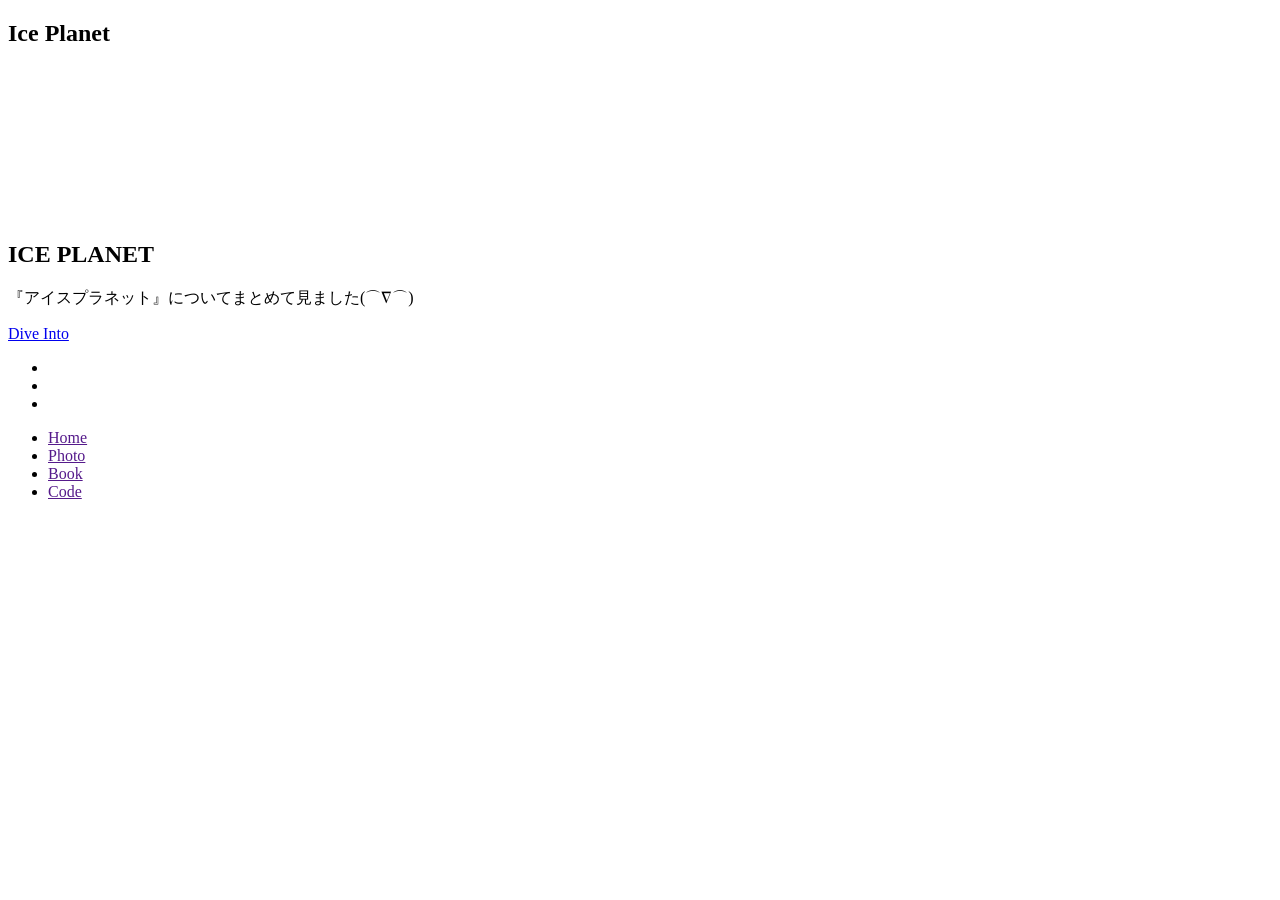
==== home.html @ 83cf0601 "Create home.html" ====
<!DOCTYPE html>
<html lang="en">
  <head>
    <meta charset="UTF-8" />
    <meta http-equiv="X-UA-Compatible" content="IE=edge" />
    <meta name="viewport" content="width=device-width, initial-scale=1.0" />
    <title>Video Website</title>
    <link rel="stylesheet" href="home.css" />
  </head>
  <body>
    <section class="showcase">
      <header>
        <h1 class="logo">Ice Planet</h1>
        <div class="toggle"></div>
      </header>

      <video src="C:\Users\064\vscode\ice\ice-home\images\-21.mp4" autoplay muted loop></video>

      <div class="overlay"></div>

      <div class="text">
        <h2>ICE PLANET</h2>
        <h3>          </h3>
        <p>『アイスプラネット』についてまとめて見ました(⌒∇⌒)</p>
        <a href="#">Dive Into</a>
      </div>

      <ul class="social">
        <li>
          <a href=""><img src="/logo-twitter.png" alt="" /></a>
        </li>
        <li>
          <a href=""><img src="/logo-discord.png" alt="" /></a>
        </li>
        <li>
          <a href=""><img src="/logo-instagram.png" alt="" /></a>
        </li>
      </ul>
    </section>

    <div class="menu">
      <ul>
        <li><a href=""><ion-icon name="home-outline"></ion-icon> Home</a></li>
        <li><a href=""><ion-icon name="images-outline"></ion-icon> Photo</a></li>
        <li><a href=""><ion-icon name="book-outline"></ion-icon> Book</a></li>
        <li><a href=""><ion-icon name="code-outline"></ion-icon> Code</a></li>
      </ul>
    </div>
    <script>
      const menuToggle = document.querySelector(".toggle");
      const showcase = document.querySelector(".showcase");

      menuToggle.addEventListener("click", function () {
        /* activeにする */
        menuToggle.classList.toggle("active");
        showcase.classList.toggle("active");
      });
    </script>
    <script type="module" src="https://unpkg.com/ionicons@7.1.0/dist/ionicons/ionicons.esm.js"></script>
    <script nomodule src="https://unpkg.com/ionicons@7.1.0/dist/ionicons/ionicons.js"></script>
  </body>
</html>
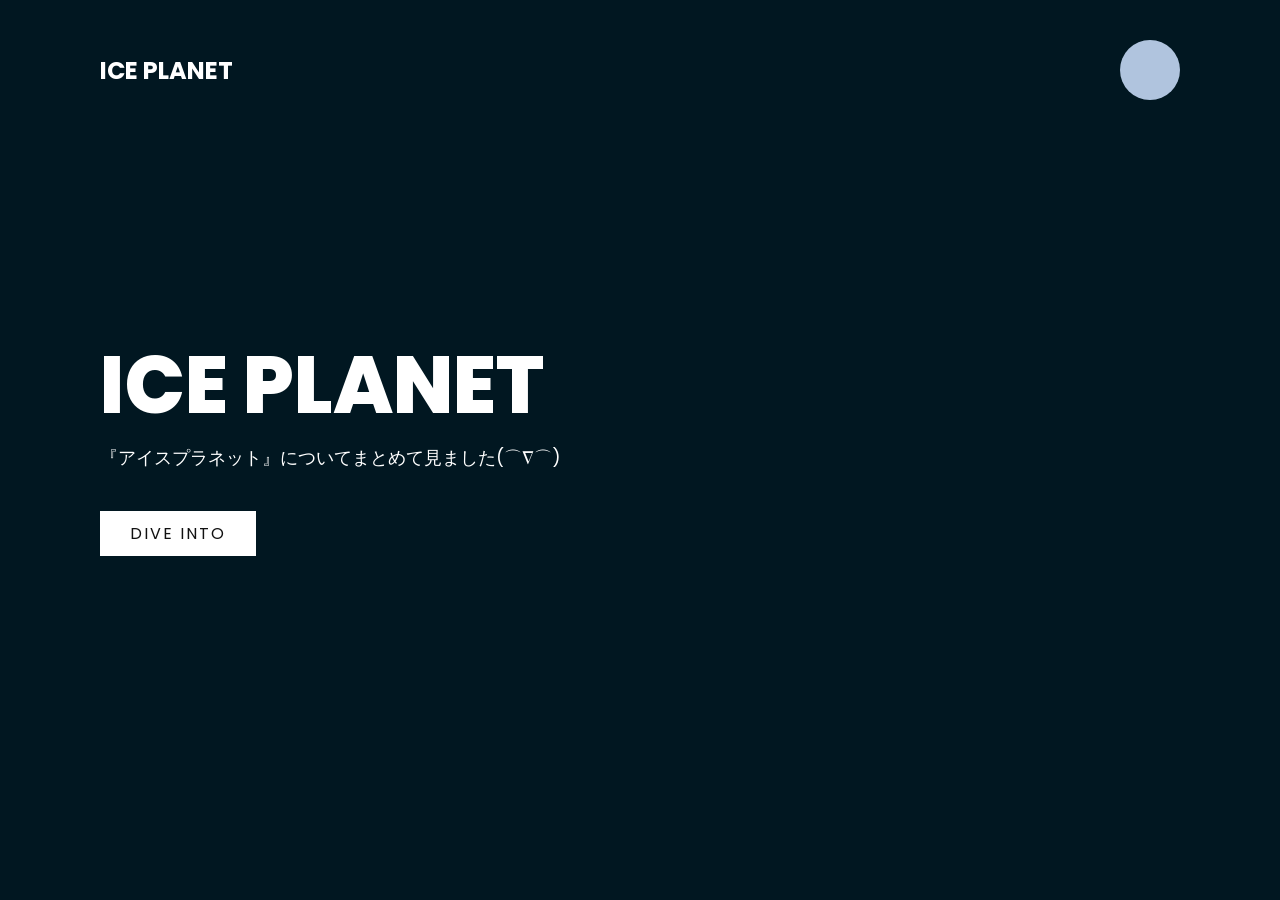
==== commit 8fa8c530: "Update home.html" ====
--- a/home.html
+++ b/home.html
@@ -14,7 +14,7 @@
         <div class="toggle"></div>
       </header>
 
-      <video src="C:\Users\064\vscode\ice\ice-home\images\-21.mp4" autoplay muted loop></video>
+      <video src="/-21.mp4" autoplay muted loop></video>
 
       <div class="overlay"></div>
 
--- a/home.css
+++ b/home.css
@@ -0,0 +1,197 @@
+@import url('https://fonts.googleapis.com/css?family=Poppins:200,300,400,500,600,700,800,900&display=swap');
+
+* {
+    margin: 0;
+    padding: 0;
+    box-sizing: border-box;
+    font-family: 'Poppins', sans-serif;
+}
+
+.showcase
+{
+  position: absolute;
+  right: 0;
+  width: 100%;
+  min-height: 100vh;
+  padding: 100px;
+  display: flex;
+  justify-content: space-between;
+  align-items: center;
+  background: #111;
+  color: #fff;
+  transition: 0.5s;
+}
+
+.showcase.active {
+    position: absolute;
+    right: 300px;
+}
+
+.showcase header {
+    position: absolute;
+    top: 0;
+    left: 0;
+    width: 100%;
+    display: flex;
+    align-items: center;
+    justify-content: space-between;
+    padding: 40px 100px;
+    z-index: 1000;
+}
+
+.showcase h1 {
+    text-transform: uppercase;
+    cursor: pointer;
+}
+
+.toggle {
+    background: #b0c4de;
+    width: 60px;
+    height: 60px;
+    background-size: 30px;
+    background-position: center;
+    background-repeat: no-repeat;
+    cursor: pointer;
+    border-radius: 50px;
+    transition: 0.8s;
+}
+
+
+.toggle.active {
+    background: #4682b4;
+    width: 60px;
+    height: 60px;
+    background-size: 30px;
+    background-position: center;
+    background-repeat: no-repeat;
+    cursor: pointer;
+    border-radius: 10px;
+    transition: 0.8s;
+}
+
+/* ここは最初は消しといて、最後に右のバーに設定する */
+.menu {
+    position: absolute;
+    top: 0;
+    right: 0;
+    width: 300px;
+    height: 100%;
+    display: flex;
+    justify-content: center;
+    align-items: center;
+    z-index: -1;
+}
+
+.menu ul {
+    list-style: none;
+    font-size: 24px;
+}
+
+.menu ul li a {
+    text-decoration: none;
+    color: #111;
+    transition: 0.3s;
+}
+
+.menu ul li a:hover {
+    color: #03a9f4;
+}
+
+
+.showcase video {
+    position: absolute;
+    top: 0;
+    left: 0%;
+    width: 100%;
+    height: 100%;
+    object-fit: cover;
+    opacity: 0.8;
+}
+
+.overlay {
+    position: absolute;
+    top: 0;
+    left: 0;
+    width: 100%;
+    height: 100%;
+    background-color:#03a9f4;
+    mix-blend-mode: overlay;
+}
+
+.text {
+    position: relative;
+    z-index: 10;
+}
+
+.text h2 {
+    font-size: 5em;
+    font-weight: 800;
+    text-transform: uppercase;
+    color: #fff;
+    line-height: 1em;
+}
+
+.text h3 {
+    font-size: 4em;
+    font-weight: 700;
+    text-transform: uppercase;
+    color: #fff;
+    line-height: 1em;
+}
+
+.text p {
+    font-size: 1.1rem;
+    max-width: 700px;
+    margin: 20px 0;
+    color: #fff;
+}
+
+.text a {
+    display: inline-block;
+    background: #fff;
+    text-decoration: none;
+    color: #111;
+    padding: 10px 30px;
+    margin-top: 20px;
+    text-transform: uppercase;
+    letter-spacing: 2px;
+    transition: 0.1s;
+}
+
+.text a:hover  {
+    letter-spacing: 6px;
+}
+
+.social {
+    position: absolute;
+    bottom: 20px;
+    display: flex;
+}
+
+.social li {
+    list-style: none;
+}
+
+.social li a{
+    display: inline-block;
+    margin-right: 20px;
+    transition: 0.2s;
+}
+
+.social li a:hover{
+    transform: translateY(-15px);
+}
+
+@media (max-width: 798px) {
+    .showcase, .showcase header {
+        padding: 40px;
+    }
+
+    .text h2 {
+        font-size: 3rem;
+    }
+
+    .text h3 {
+        font-size: 2rem;
+    }
+}
